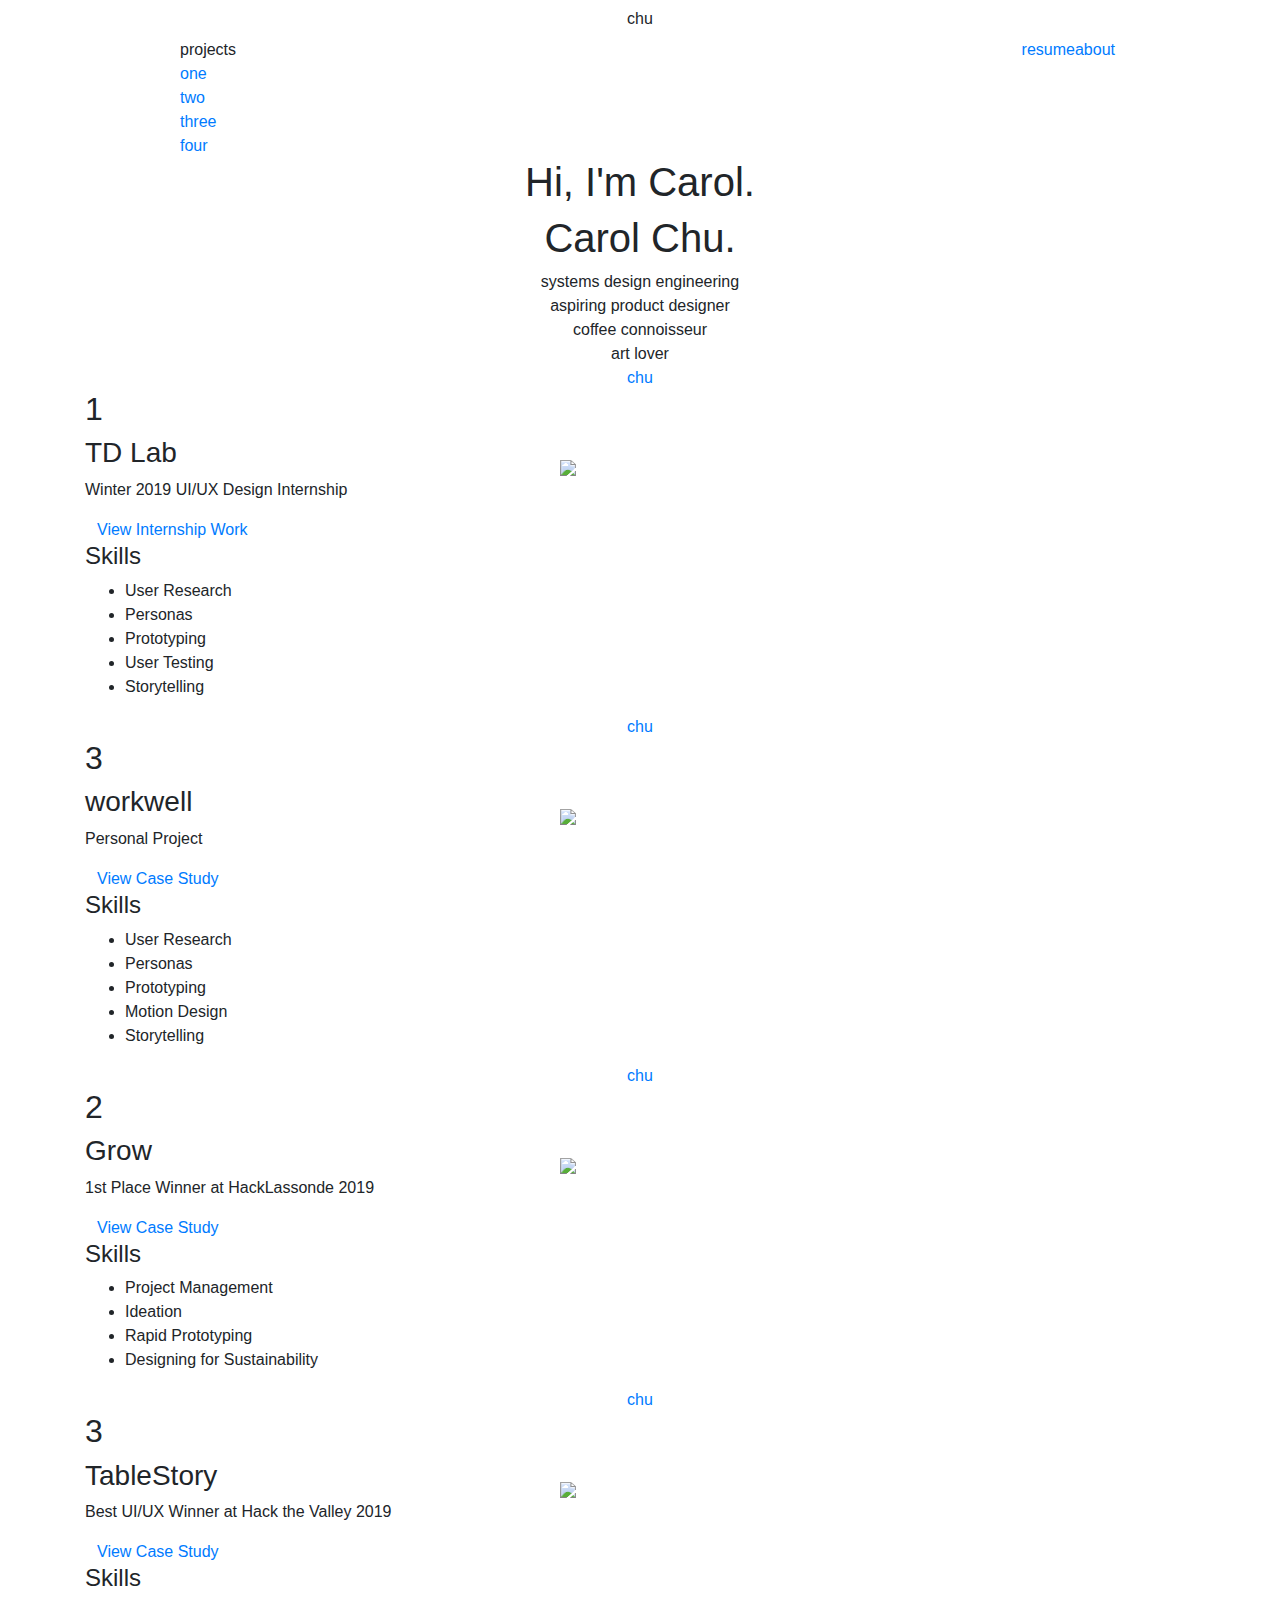
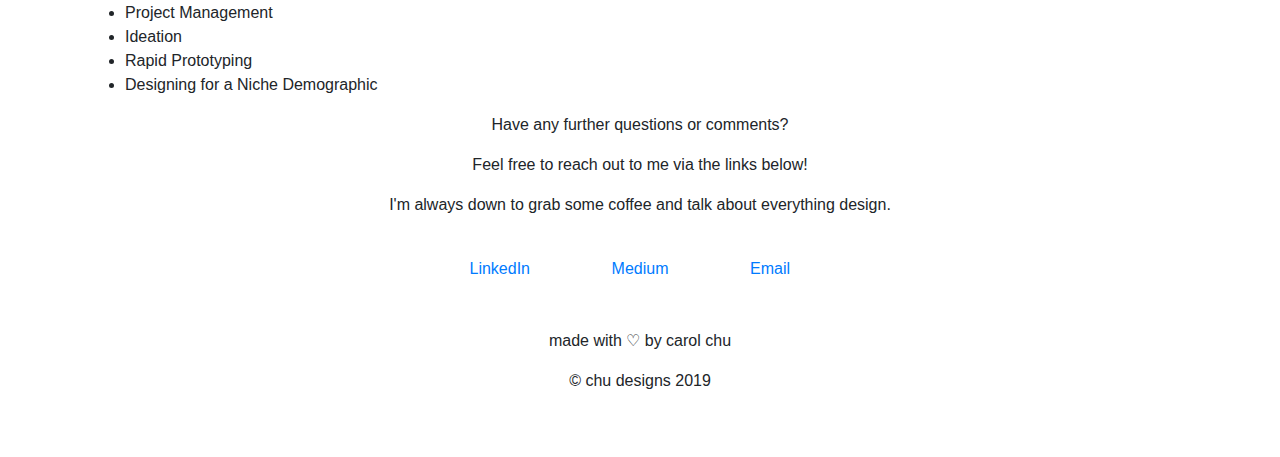
==== index.html @ a9493e21 "resume opens to new page" ====
<!DOCTYPE html>
<html lang="en">
  <head>
    <link rel="icon" type="image/png" sizes="96x96" href="/favicon-96x96.png">
    <!-- Required meta tags -->
    <meta charset="utf-8" />
    <meta
      name="viewport"
      content="width=device-width, initial-scale=1, shrink-to-fit=no"
    />

    <!-- Bootstrap CSS -->
    <link
      rel="stylesheet"
      href="https://stackpath.bootstrapcdn.com/bootstrap/4.3.1/css/bootstrap.min.css"
      integrity="sha384-ggOyR0iXCbMQv3Xipma34MD+dH/1fQ784/j6cY/iJTQUOhcWr7x9JvoRxT2MZw1T"
      crossorigin="anonymous"
    />
    <link rel="stylesheet" href="custom.css" />
    <link
      href="https://fonts.googleapis.com/css?family=Josefin+Sans"
      rel="stylesheet"
    />
    <link
      href="https://fonts.googleapis.com/css?family=EB+Garamond:400,400i,600"
      rel="stylesheet"
    />

    <link rel="icon" type="image/png" sizes="96x96" href="images/favicon-96x96.png"/>
    <link rel="stylesheet" href="animate.css">

    <title>Carol Chu</title>
  </head>
  <body>
    <div class="container">
      <div class="row">
        <div class="col-12">
          <div class="row">
            <div class="col-12 text-center">
              <button
                class="btn btn-default main-choo choo"
                onclick="window.location.href='index.html'"
              >
                chu
              </button>
            </div>
          </div>
        </div>
      </div>
    </div>

    <div class="container fadeInDown animated">
      <div class="row">
        <div class="main-bg col-10 mx-auto text-center">

            <div class="row">
                <div class="col-6">
                    <div class="row">
                        <div class="col-12 text-left">
                          <div class="row">
                            <div class="col-12">
                              <a class="nav-vertical">projects</a>
                            </div>
                          </div>
                          <div class="row">
                            <div class="col-12">
                              <a class="nav-vertical" href="#one">one</a>
                            </div>
                          </div>
                          <div class="row">
                            <div class="col-12">
                              <a class="nav-vertical" href="#two">two</a>
                            </div>
                          </div>
                          <div class="row">
                            <div class="col-12">
                              <a class="nav-vertical" href="#three">three</a>
                            </div>
                          </div>
                          <div class="row">
                            <div class="col-12">
                              <a class="nav-vertical" href="#four">four</a>
                            </div>
                          </div>
                        </div>
                      </div>
                </div>
              <div class="col-6">
                <div class="row justify-content-end">
                  <a class="nav-horizontal" href="https://drive.google.com/file/d/1_t2DPdQoEe1aAtgRWZAQkeIIKQ14fbTg/view?usp=sharing" target="_blank">resume</a>
                  <a class="nav-horizontal" href="about.html">about</a>
                </div>
              </div>
            </div>


          <div class="dramatic-entry">
            <h1 class="heading">
              Hi, I'm Carol.
            </h1>
            <h1 class="heading-italicized">
              Carol Chu.
            </h1>
            <div class="titles">
                systems design engineering
              </div>
              <div class="titles">
                aspiring product designer
              </div>
            <div class="titles">
              coffee connoisseur
            </div>
            <div class="titles">
              art lover
            </div>
          </div>
        </div>
        <!-- <div class="col-10 mx-auto text-center">
          <img
            src="images/background-pic.png"
            class="img-fluid"
            alt="background-pic"
            style="margin-top: 2%"
          />
          <div
            style="position: absolute; width: 100%;"
            class="display:flex; justify-content:center; align-items:center;"
          >
            <h1 class="heading">
              Hi, I'm Carol.
              <h1 class="heading-italicized">Carol Chu.</h1>
            </h1>
          </div> -->
        </div>
      </div>
    </div>
    <div class="mx-auto text-center">
      <!-- <h1 class="heading">Hi, I'm Carol.</h1> -->
      <!-- <h1 class="heading-italicized">Carol Chu.</h1> -->
    </div>

    <!-- cards start here -->

    <a name="one"></a>

    <div class="container project-card first-card">
      <div class="row">
        <div class="col-12 text-center">
          <!-- this should be ref that scrolls to top -->
          <a class="choo" href="index.html">chu</a>
        </div>
      </div>
      <div class="row">
        <div class="col-sm-12 col-md-5 text-left">
          <h2>1</h2>
          <h3>TD Lab</h3>
          <p class="launch-page-text">Winter 2019 UI/UX Design Internship</p>
          <a class="view-tdlab" style="padding-left: 12px;"href="tdlab.html">View Internship Work</a>
          <h4>Skills</h4>
          <ul>
            <li>
              User Research
            </li>
            <li>
              Personas
            </li>
            <li>
              Prototyping
            </li>
            <li>
              User Testing
            </li>
            <li>
              Storytelling
            </li>
          </ul>
        </div>

        <div class="project-image col-sm-0 col-md-4 d-xs-none d-sm-none d-md-flex">
          <img
            src="images/PayPool.png"
            style="width: 200%; height: auto; postion:absolute; margin-top: 20%; margin-left: 0; padding: 0;"
          />
        </div>
      </div>
    </div>

    <a name="two"></a>

    <div class="container project-card second-card">
      <div class="row">
        <div class="col-12 text-center">
          <!-- this should be ref that scrols to top -->
          <a class="choo" href="index.html">chu</a>
        </div>
      </div>
      <div class="row">
        <div class="col-sm-12 col-md-5 text-left">
          <h2>3</h2>
          <h3>workwell</h3>
          <p class="launch-page-text">Personal Project</p>
          <a class="view-workwell" style="padding-left: 12px;"href="workwell.html">View Case Study</a>
          <h4>Skills</h4>
          <ul>
            <li>
              User Research
            </li>
            <li>
              Personas
            </li>
            <li>
              Prototyping
            </li>
            <li>
              Motion Design
            </li>
            <li>
              Storytelling
            </li>
          </ul>
        </div>
        <div
          class="project-image col-sm-0 col-md-4 d-xs-none d-sm-none d-md-flex"
        >
          <img
            src="images/workwell-mockups.png"
            style="width: 200%; height: auto; postion:absolute; margin-top: 20%; margin-left: 0; padding: 0;"
          />
        </div>
      </div>
    </div>

    <a name="three"></a>

    <div class="container project-card third-card">
      <div class="row">
        <div class="col-12 text-center">
          <!-- this should be ref that scrols to top -->
          <a class="choo" href="index.html">chu</a>
        </div>
      </div>
      <div class="row">
        <div class="col-sm-12 col-md-5 text-left">
          <h2>2</h2>
          <h3>Grow</h3>
          <p class="launch-page-text">1st Place Winner at HackLassonde 2019</p>
          <a class="view-grow" style="padding-left: 12px;"href="grow.html">View Case Study</a>
          <h4>Skills</h4>
          <ul>
            <li>
              Project Management
            </li>
            <li>
              Ideation
            </li>
            <li>
              Rapid Prototyping
            </li>
            <li>
              Designing for Sustainability
            </li>
          </ul>
        </div>
        <div
          class="project-image col-sm-0 col-md-4 d-xs-none d-sm-none d-md-flex"
        >
          <img
            src="images/growmockups.png"
            style="width: 200%; height: auto; postion:absolute; margin-top: 20%; margin-left: 0; padding: 0;"
          />
        </div>

      </div>
    </div>

    <a name="four"></a>

    <div class="container project-card fourth-card">
      <div class="row">
        <div class="col-12 text-center">
          <!-- this should be ref that scrols to top -->
          <a class="choo" href="index.html">chu</a>
        </div>
      </div>
      <div class="row">
        <div class="col-sm-12 col-md-5 text-left">
          <h2>3</h2>
          <h3>TableStory</h3>
          <p class="launch-page-text">Best UI/UX Winner at Hack the Valley 2019</p>
          <a class="view-tablestory" style="padding-left: 12px;"href="tablestory.html">View Case Study</a>
          <h4>Skills</h4>
          <ul>
            <li>
              Project Management
            </li>
            <li>
              Ideation
            </li>
            <li>
              Rapid Prototyping
            </li>
            <li>
              Designing for a Niche Demographic
            </li>
          </ul>
        </div>
        <div
          class="project-image col-sm-0 col-md-4 d-xs-none d-sm-none d-md-flex"
        >
          <img
            src="images/tablestory-mockups.png"
            style="width: 200%; height: auto; postion:absolute; margin-top: 20%; margin-left: 0; padding: 0;"
          />
        </div>
      </div>
    </div>

    <div class="container footer">
      <div class="row">
        <div class="col-12">
          <div class="text-center">
            <p class="footer-title">Have any further questions or comments?</p>
            <p class="footer-text">Feel free to reach out to me via the links below!</p>
            <p class="footer-text" style="padding-bottom: 1.5em;">I'm always down to grab some coffee and talk about everything design.</p>
            <div class="row">
              <div class="col-5 text-right">
                <a class="footer-link" href="https://www.linkedin.com/in/cr3chu/">LinkedIn</a>
              </div>
              <div class="col-2 text-center">
                <a class="footer-link" href="https://medium.com/@cchu2000">Medium</a>
              </div>
              <div class="col-5 text-left">
                <a class="footer-link" href="mailto:cchu2000@gmail.com">Email</a>
              </div>
            </div>
            <p class="footer-small-text" style="padding-top: 3em;">made with ♡ by carol chu</p>
            <p class="footer-small-text" style="padding-bottom: 3em;">© chu designs 2019</p>
          </div>
        </div>
      </div>
    </div>


    <!-- Optional JavaScript -->
    <!-- jQuery first, then Popper.js, then Bootstrap JS -->
    <script
      src="https://code.jquery.com/jquery-3.3.1.slim.min.js"
      integrity="sha384-q8i/X+965DzO0rT7abK41JStQIAqVgRVzpbzo5smXKp4YfRvH+8abtTE1Pi6jizo"
      crossorigin="anonymous"
    ></script>
    <script
      src="https://cdnjs.cloudflare.com/ajax/libs/popper.js/1.14.7/umd/popper.min.js"
      integrity="sha384-UO2eT0CpHqdSJQ6hJty5KVphtPhzWj9WO1clHTMGa3JDZwrnQq4sF86dIHNDz0W1"
      crossorigin="anonymous"
    ></script>
    <script
      src="https://stackpath.bootstrapcdn.com/bootstrap/4.3.1/js/bootstrap.min.js"
      integrity="sha384-JjSmVgyd0p3pXB1rRibZUAYoIIy6OrQ6VrjIEaFf/nJGzIxFDsf4x0xIM+B07jRM"
      crossorigin="anonymous"
    ></script>
  </body>
</html>
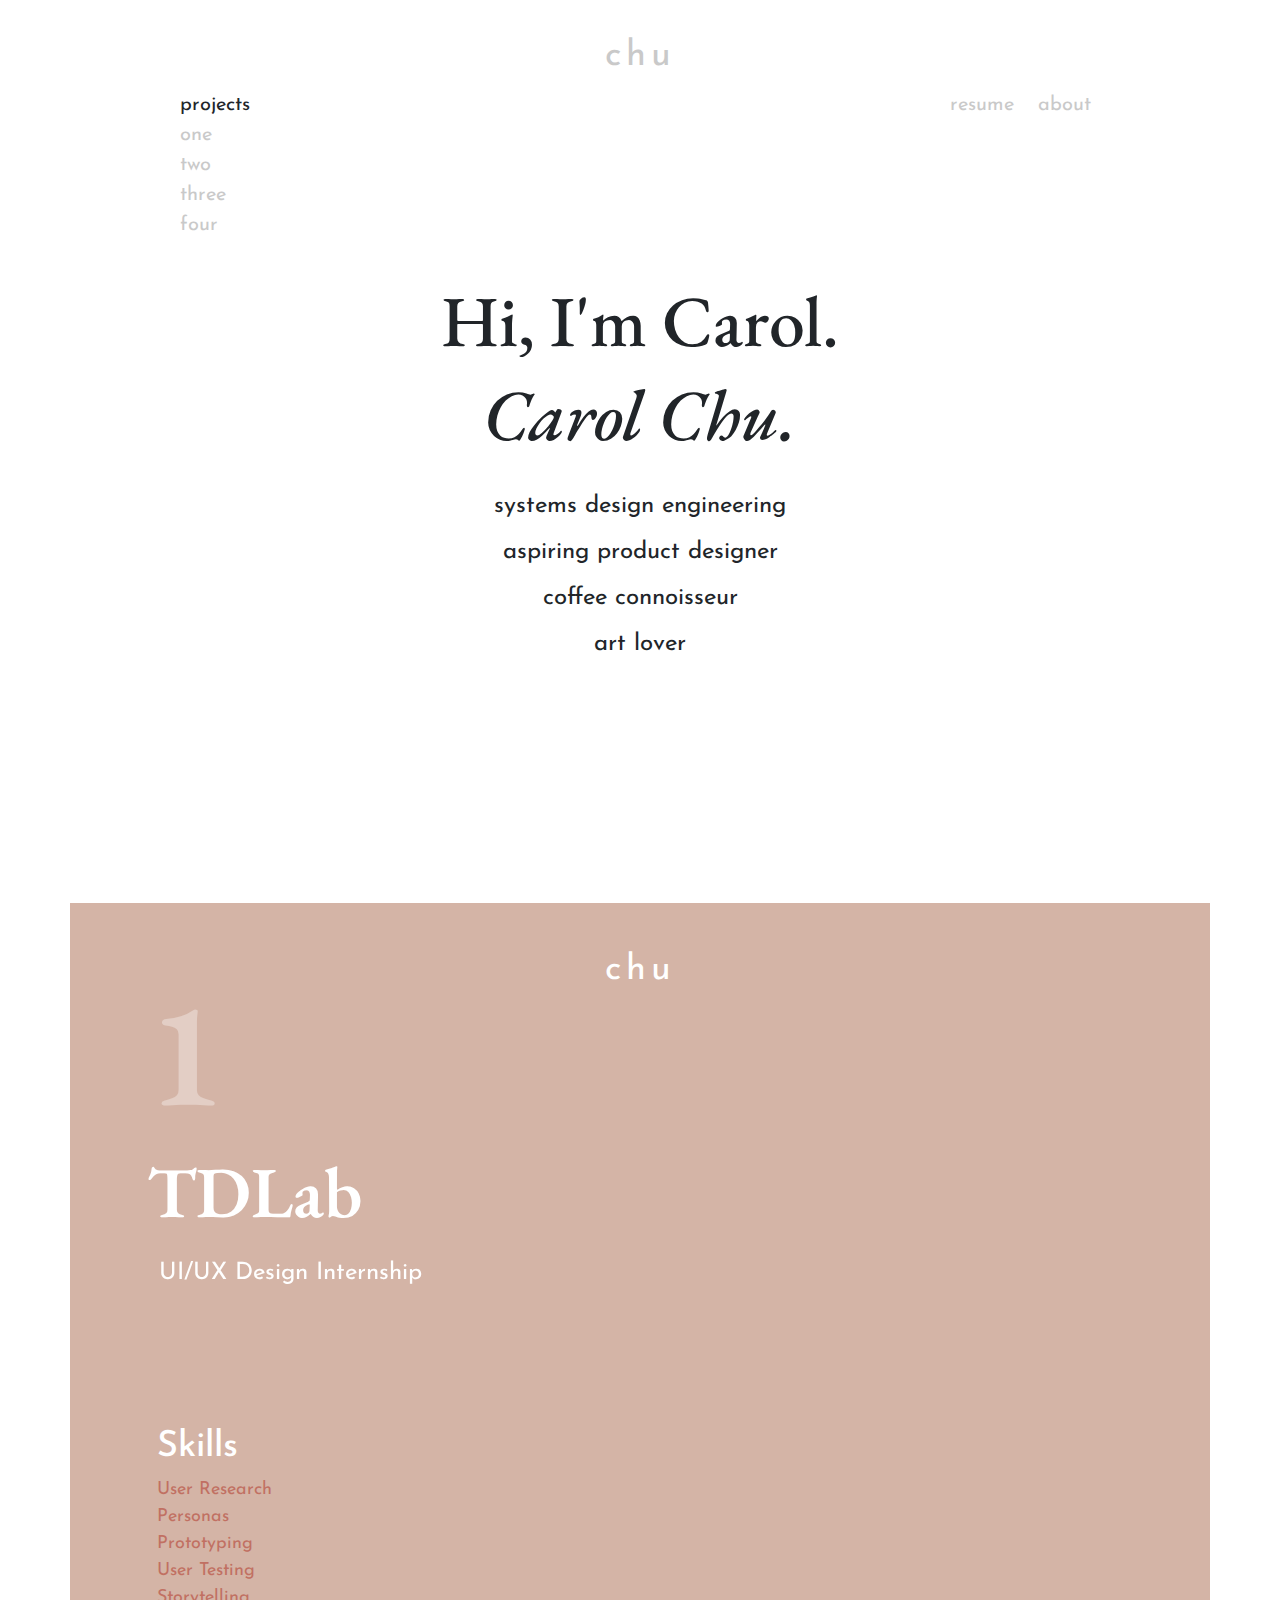
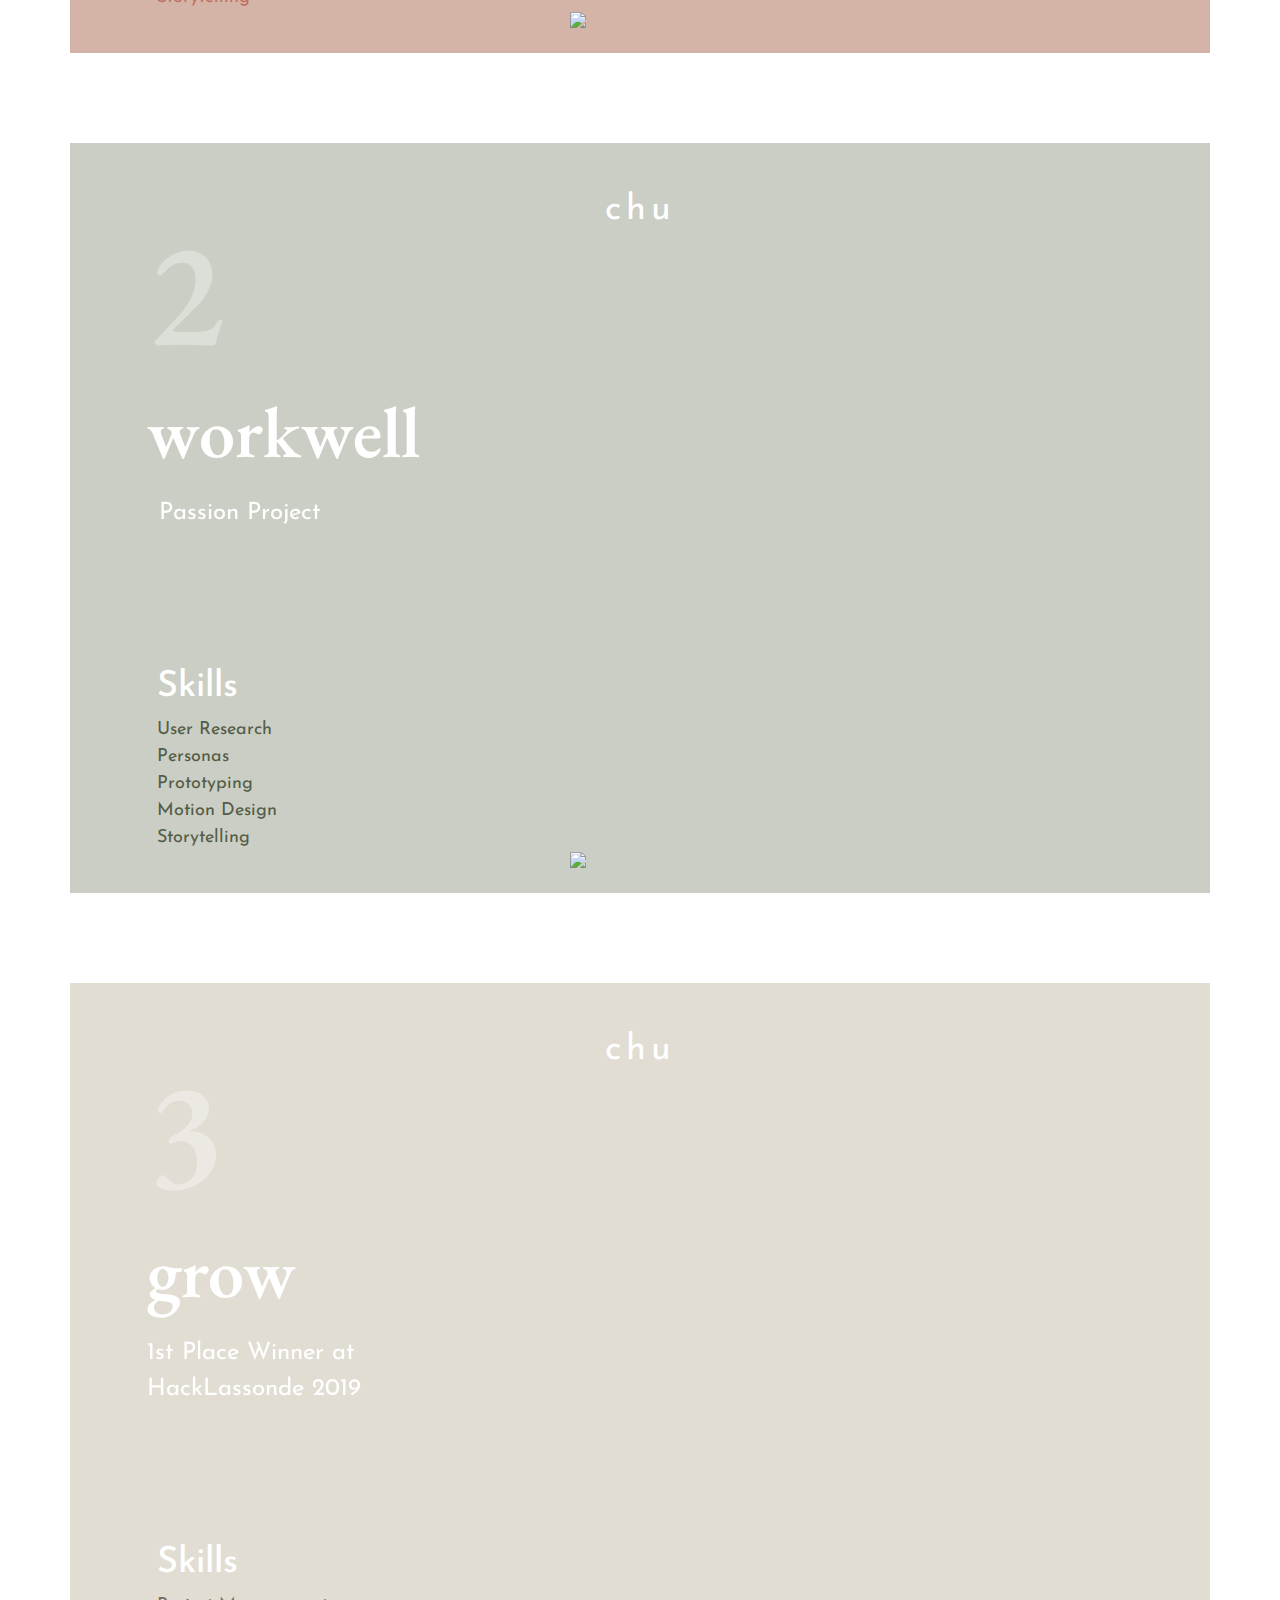
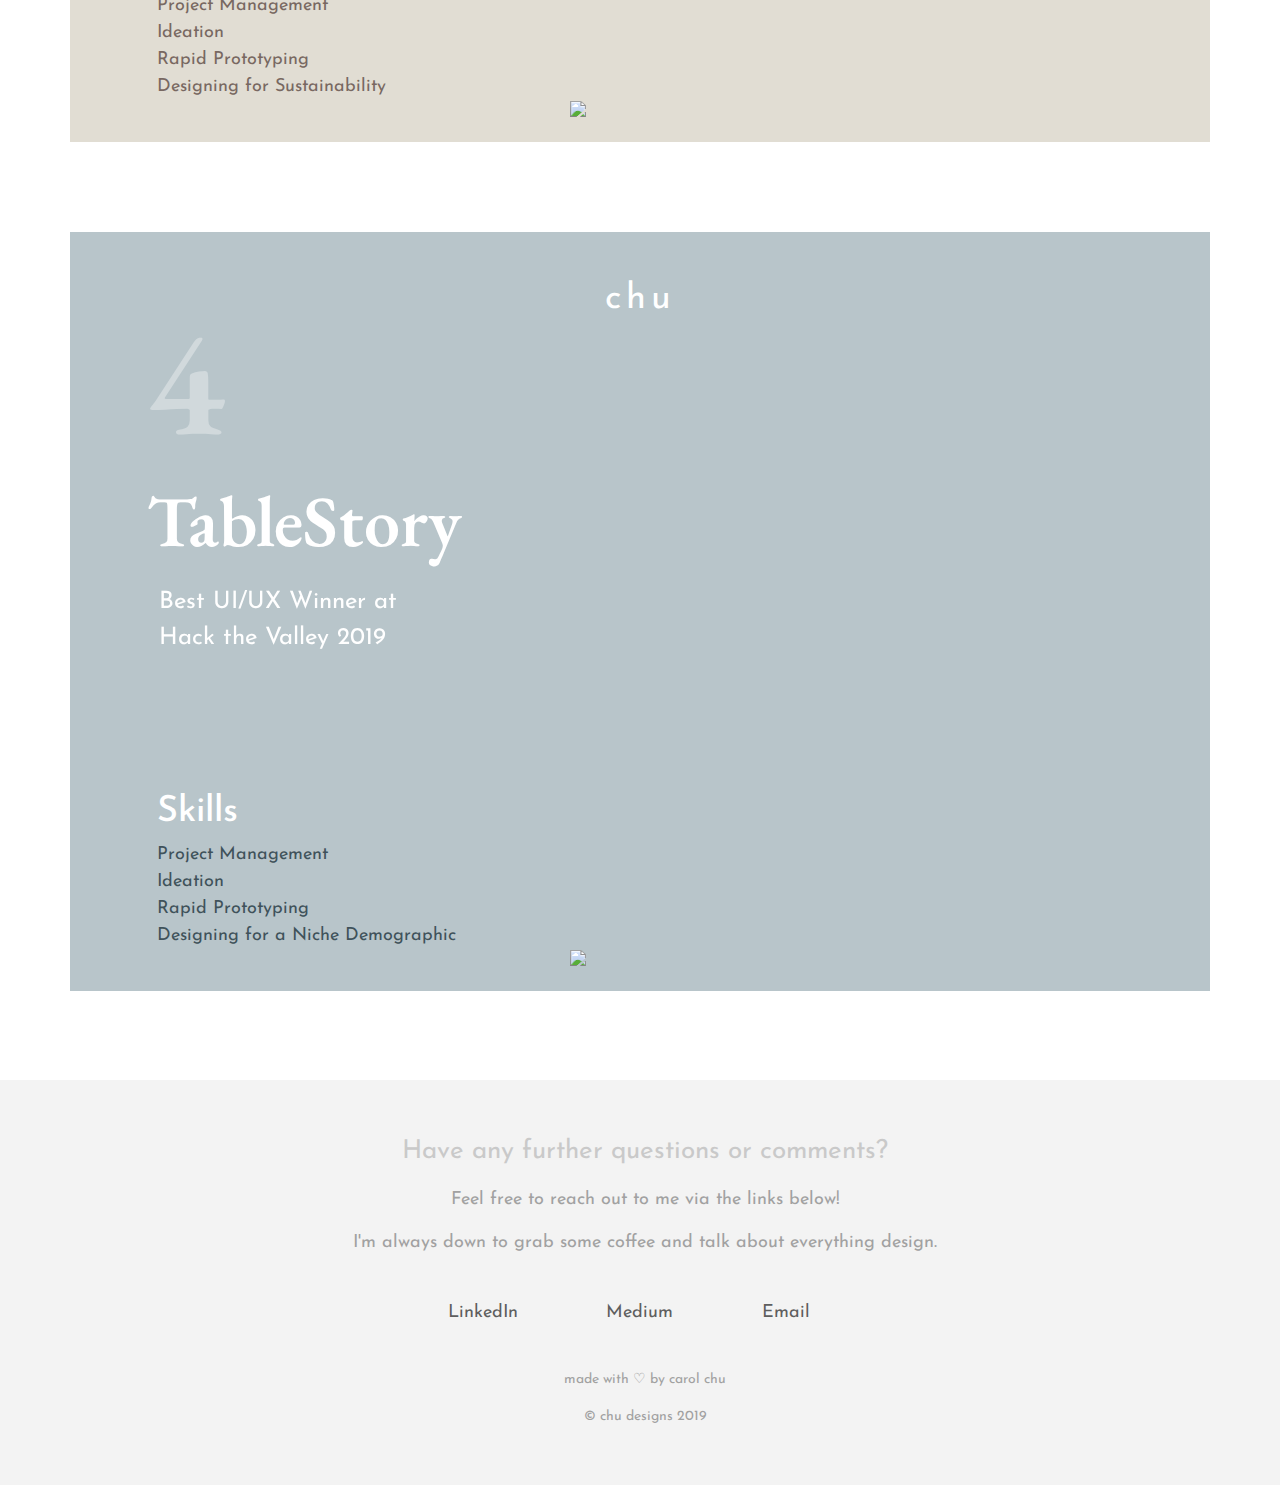
==== commit 094934c7: "changed resume link and added project time frame to grow and tablestory" ====
--- a/index.html
+++ b/index.html
@@ -87,7 +87,7 @@
                 </div>
               <div class="col-6">
                 <div class="row justify-content-end">
-                  <a class="nav-horizontal" href="https://drive.google.com/file/d/1_t2DPdQoEe1aAtgRWZAQkeIIKQ14fbTg/view?usp=sharing" target="_blank">resume</a>
+                  <a class="nav-horizontal" href="https://drive.google.com/file/d/1IJ58L05rMl0M9B2dyySEvOrGZoWKyP5h/view?usp=sharing" target="_blank">resume</a>
                   <a class="nav-horizontal" href="about.html">about</a>
                 </div>
               </div>
@@ -153,10 +153,10 @@
       <div class="row">
         <div class="col-sm-12 col-md-5 text-left">
           <h2>1</h2>
-          <h3>TD Lab</h3>
-          <p class="launch-page-text">Winter 2019 UI/UX Design Internship</p>
-          <a class="view-tdlab" style="padding-left: 12px;"href="tdlab.html">View Internship Work</a>
-          <h4>Skills</h4>
+          <a class="view-tdlab-large hvr-grow" style="padding-bottom: 10px;" href="tdlab.html">TDLab</a>
+          <a class="view-tdlab hvr-grow" style="padding-left: 12px;" href="tdlab.html">UI/UX Design Internship</a>
+
+          <h4 style="padding-top; 20%;">Skills</h4>
           <ul>
             <li>
               User Research
@@ -196,10 +196,9 @@
       </div>
       <div class="row">
         <div class="col-sm-12 col-md-5 text-left">
-          <h2>3</h2>
-          <h3>workwell</h3>
-          <p class="launch-page-text">Personal Project</p>
-          <a class="view-workwell" style="padding-left: 12px;"href="workwell.html">View Case Study</a>
+          <h2>2</h2>
+          <a class="view-workwell-large hvr-grow" style="padding-bottom: 10px;" href="workwell.html">workwell</a>
+          <a class="view-workwell hvr-grow" style="padding-left: 12px;" href="workwell.html">Passion Project</a>
           <h4>Skills</h4>
           <ul>
             <li>
@@ -241,10 +240,9 @@
       </div>
       <div class="row">
         <div class="col-sm-12 col-md-5 text-left">
-          <h2>2</h2>
-          <h3>Grow</h3>
-          <p class="launch-page-text">1st Place Winner at HackLassonde 2019</p>
-          <a class="view-grow" style="padding-left: 12px;"href="grow.html">View Case Study</a>
+          <h2>3</h2>
+          <a class="view-grow-large hvr-grow" style="padding-bottom: 10px;"href="grow.html">grow</a>
+          <a class="view-grow hvr-grow"  href="grow.html">1st Place Winner at HackLassonde 2019</a>
           <h4>Skills</h4>
           <ul>
             <li>
@@ -284,10 +282,9 @@
       </div>
       <div class="row">
         <div class="col-sm-12 col-md-5 text-left">
-          <h2>3</h2>
-          <h3>TableStory</h3>
-          <p class="launch-page-text">Best UI/UX Winner at Hack the Valley 2019</p>
-          <a class="view-tablestory" style="padding-left: 12px;"href="tablestory.html">View Case Study</a>
+          <h2>4</h2>
+          <a class="view-tablestory-large hvr-grow" style="padding-bottom: 10px;" href="tablestory.html">TableStory</a>
+          <a class="view-tablestory hvr-grow" style="padding-left: 12px;" href="tablestory.html">Best UI/UX Winner at Hack the Valley 2019</a>
           <h4>Skills</h4>
           <ul>
             <li>
--- a/custom.css
+++ b/custom.css
@@ -0,0 +1,464 @@
+.heading {
+  font-family: "EB Garamond", serif;
+  font-size: 4.5rem;
+  transition: translate(-50%, -50%);
+}
+
+.heading-italicized {
+  font-style: italic;
+  font-family: "EB Garamond", serif;
+  font-size: 4.5rem;
+  transition: translate(-50%, -50%);
+  margin-bottom: 30px;
+}
+
+.titles {
+  font-family: "Josefin Sans", sans-serif;
+  font-size: 24px;
+  margin-top: 10px;
+}
+
+.hello {
+  font-family: "Josefin Sans", sans-serif;
+  font-size: 36px;
+  margin-top: 10px;
+  padding-bottom: 1em;
+}
+
+.dramatic-entry {
+  padding-top: 4%;
+  padding-bottom: 16.5%;
+}
+
+.main-bg {
+  background-image: url("images/background-pic.png");
+  background-repeat: no-repeat;
+  background-size: contain;
+ }
+
+ @media (max-width: 996px) {
+  .main-bg {
+    background-image: none;
+  }
+}
+
+a.footer-link {
+  width: auto;
+  font-family: "Josefin Sans", sans-serif;
+  font-size: 18px;
+  color: #5E5E5E;
+}
+
+a.nav-vertical:hover {
+  color: #a1a1a1;
+  text-decoration: none;
+}
+
+a.nav-horizontal:hover{
+  color: #a1a1a1;
+  text-decoration: none;
+}
+
+a.choo {
+  color: white;
+  text-decoration: none;
+}
+
+a.view-tdlab-large:hover{
+  color: #c17062;
+  text-decoration: none;
+}
+
+a.view-tdlab:hover{
+  color: #c17062;
+  text-decoration: none;
+}
+
+a.view-workwell-large:hover{
+  color: #535c46;
+  text-decoration: none;
+}
+
+a.view-workwell:hover{
+  color: #535c46;
+  text-decoration: none;
+}
+
+a.view-grow-large:hover{
+  color: #786861;
+  text-decoration: none;
+}
+
+a.view-grow:hover{
+  color: #786861;
+  text-decoration: none;
+}
+
+a.view-tablestory-large:hover{
+  color: #3f525a;
+  text-decoration: none;
+}
+
+a.view-tablestory:hover{
+  color: #3f525a;
+  text-decoration: none;
+}
+
+.nav-horizontal {
+  font-family: "Josefin Sans", sans-serif;
+  font-size: 1.25rem;
+  color: #c9c9c9;
+  margin-right: 24px;
+}
+
+.nav-vertical {
+  font-family: "Josefin Sans", sans-serif;
+  font-size: 1.25rem;
+  color: #c9c9c9;
+
+}
+
+.view-tdlab-large {
+  font-family: "EB Garamond", serif;
+  font-weight: 600;
+  font-size: 72px;
+  color: white;
+}
+
+.view-tdlab {
+  width: 70%;
+  font-family: "Josefin Sans", sans-serif;
+  font-size: 24px;
+  color: white;
+}
+
+.view-workwell-large {
+  font-family: "EB Garamond", serif;
+  font-weight: 600;
+  font-size: 72px;
+  color: white;
+}
+
+.view-workwell {
+  width: 70%;
+  font-family: "Josefin Sans", sans-serif;
+  font-size: 24px;
+  color: white;
+}
+
+.view-grow-large {
+  font-family: "EB Garamond", serif;
+  font-weight: 600;
+  font-size: 72px;
+  color: white;
+}
+
+.view-grow {
+  width: 70%;
+  font-family: "Josefin Sans", sans-serif;
+  font-size: 24px;
+  color: white;
+}
+
+.view-tablestory-large {
+  font-family: "EB Garamond", serif;
+  font-weight: 600;
+  font-size: 72px;
+  color: white;
+}
+
+.view-tablestory {
+  width: 70%;
+  font-family: "Josefin Sans", sans-serif;
+  font-size: 24px;
+  color: white;
+}
+
+/* *** */
+/* **** PROJECT CARDS ON HOME TERRITORY **** */
+/* *** */
+
+/* These are used on the project cards on the home */
+.project-card {
+  margin:7% 0;
+  padding-top: 40px;
+  padding-bottom: 25px;
+  padding-left: 6vw;
+  padding-right: 6vw;
+  margin-left: auto;
+  margin-right: auto;
+}
+
+.project-card.first-card {
+  background-color: #d4b4a6;
+}
+
+.project-card.second-card {
+  background-color: #cacec4;
+}
+
+.project-card.third-card {
+  background-color: #e1ddd3;
+}
+
+.project-card.fourth-card {
+  background-color: #b8c5ca;
+}
+
+.footer {
+  background-color: #F3F3F3;
+  max-width: 100%;
+  height: auto;
+}
+
+/* Project Number */
+h2 {
+  font-family: "EB Garamond", serif;
+  font-weight: 600;
+  font-size: 150px;
+  color: rgba(255, 255, 255, 0.35);
+
+  margin-top: -35px;
+  margin-bottom: -5px;
+}
+
+/* Project Name */
+h3 {
+  font-family: "EB Garamond", serif;
+  font-weight: 600;
+  font-size: 72px;
+  color: white;
+}
+
+.launch-page-text {
+  width: 70%;
+  overflow-x: wrap;
+  font-family: "Josefin Sans", sans-serif;
+  font-size: 24px;
+  color: white;
+}
+
+.title {
+  font-family: "EB Garamond", serif;
+  font-weight: 600;
+  font-size: 50px;
+  color: white;
+  padding: 0;
+}
+
+/* Description */
+.subtitle {
+  overflow-x: wrap;
+  font-family: "Josefin Sans", sans-serif;
+  font-size: 18px;
+  color: white;
+  margin-bottom: 3vh;
+  margin-top: 0;
+}
+
+.heading-text{
+  overflow-x: wrap;
+  font-family: "Josefin Sans", sans-serif;
+  font-size: 24px;
+  color: white;
+  margin-bottom: 5vh;
+}
+
+/* Highlights Title */
+h4 {
+  font-family: "Josefin Sans", sans-serif;
+  font-size: 36px;
+  color: white;
+  padding-top: 15vh;
+}
+
+.project-card ul {
+  padding: 0;
+  list-style: none;
+}
+
+/* List of Highlights */
+.project-card li {
+  font-family: "Josefin Sans", sans-serif;
+  font-size: 18px;
+}
+
+.first-card li {
+  color: #c17062;
+}
+
+.second-card li {
+  color: #535c46;
+}
+
+.third-card li {
+  color: #786861;
+}
+
+.fourth-card li {
+  color: #3f525a;
+}
+
+
+
+/* Bumping them a bit to the right */
+p,
+h4,
+li {
+  padding-left: 10px;
+}
+
+/* Images on right side of cards */
+.project-image img {
+  align-self: flex-end;
+}
+
+/* You know what this is :) */
+.choo {
+  font-family: "Josefin Sans", sans-serif;
+  font-size: 36px;
+  color: white;
+  letter-spacing: 5px;
+}
+
+.main-choo.choo {
+  color: #C9C9C9;
+  margin-top: 2%;
+  margin-bottom:0;
+  margin-left: auto;
+  margin-right: auto;
+}
+
+/* *** */
+/* **** END PROJECT CARDS **** */
+/* *** */
+
+.heading-img {
+  margin:3%;
+  padding-top: 20px;
+  padding-left: 7vw;
+  padding-right: 7vw;
+  padding-bottom: 0;
+  margin-left: auto;
+  margin-right: auto;
+}
+
+.heading-img.first-card {
+  background-color: #d4b4a6;
+}
+
+.heading-img.second-card {
+  background-color: #cacec4;
+}
+
+.heading-img.third-card {
+  background-color: #e1ddd3;
+}
+
+.heading-img.fourth-card {
+  background-color: #B8C5CA;
+}
+
+.tdlab-title {
+  font-family: "Josefin Sans", sans-serif;
+  font-size: 24px;
+  color: #c17062;
+  padding-top: 1em;
+}
+
+.workwell-title {
+  font-family: "Josefin Sans", sans-serif;
+  font-size: 24px;
+  color: #535c46;
+  padding-top: 1em;
+}
+
+.grow-title {
+  font-family: "Josefin Sans", sans-serif;
+  font-size: 24px;
+  color: #786861;
+  padding-top: 1em;
+}
+
+.tablestory-title {
+  font-family: "Josefin Sans", sans-serif;
+  font-size: 24px;
+  color: #3f525a;
+  padding-top: 1em;
+}
+
+
+.text {
+  font-family: "Josefin Sans", sans-serif;
+  font-size: 18px;
+  font-weight: 50%;
+  line-height: 1.8em;
+  color: #a1a1a1;
+}
+
+.dialogue {
+  font-family: "EB Garamond", sans-serif;
+  font-size: 18px;
+
+  line-height: 1.8em;
+  color: #7A826D;
+  padding-left: 8em;
+  padding-right: 8em;
+  margin-top: 0;
+}
+
+.quote {
+  font-family: "EB Garamond", sans-serif;
+  font-size: 22px;
+  line-height: 1.4em;
+  font-style: italic;
+  color: #c17062;
+  margin-top: 0;
+  padding-left: 2.3em;
+  padding-right: 2.3em;
+
+}
+
+.footer-title{
+  font-family: "Josefin Sans", sans-serif;
+  font-size: 26px;
+  color: #C9C9C9;
+  padding-top: 2em;
+}
+
+.footer-text{
+  width: auto;
+  font-family: "Josefin Sans", sans-serif;
+  font-size: 18px;
+  color: #a1a1a1;
+}
+
+.footer-small-text {
+  width: auto;
+  font-family: "Josefin Sans", sans-serif;
+  font-size: 14px;
+  color: #a1a1a1;
+}
+
+hr{
+  color: #a1a1a1;
+  border-width: 0.1em;
+  margin-bottom: 0;
+}
+
+.hvr-grow {
+    display: inline-block;
+    vertical-align: middle;
+    transform: translateZ(0);
+    box-shadow: 0 0 1px rgba(0, 0, 0, 0);
+    backface-visibility: hidden;
+    -moz-osx-font-smoothing: grayscale;
+    transition-duration: 0.3s;
+    transition-property: transform;
+}
+
+.hvr-grow:hover,
+.hvr-grow:focus,
+.hvr-grow:active {
+    transform: scale(1.1);
+}
